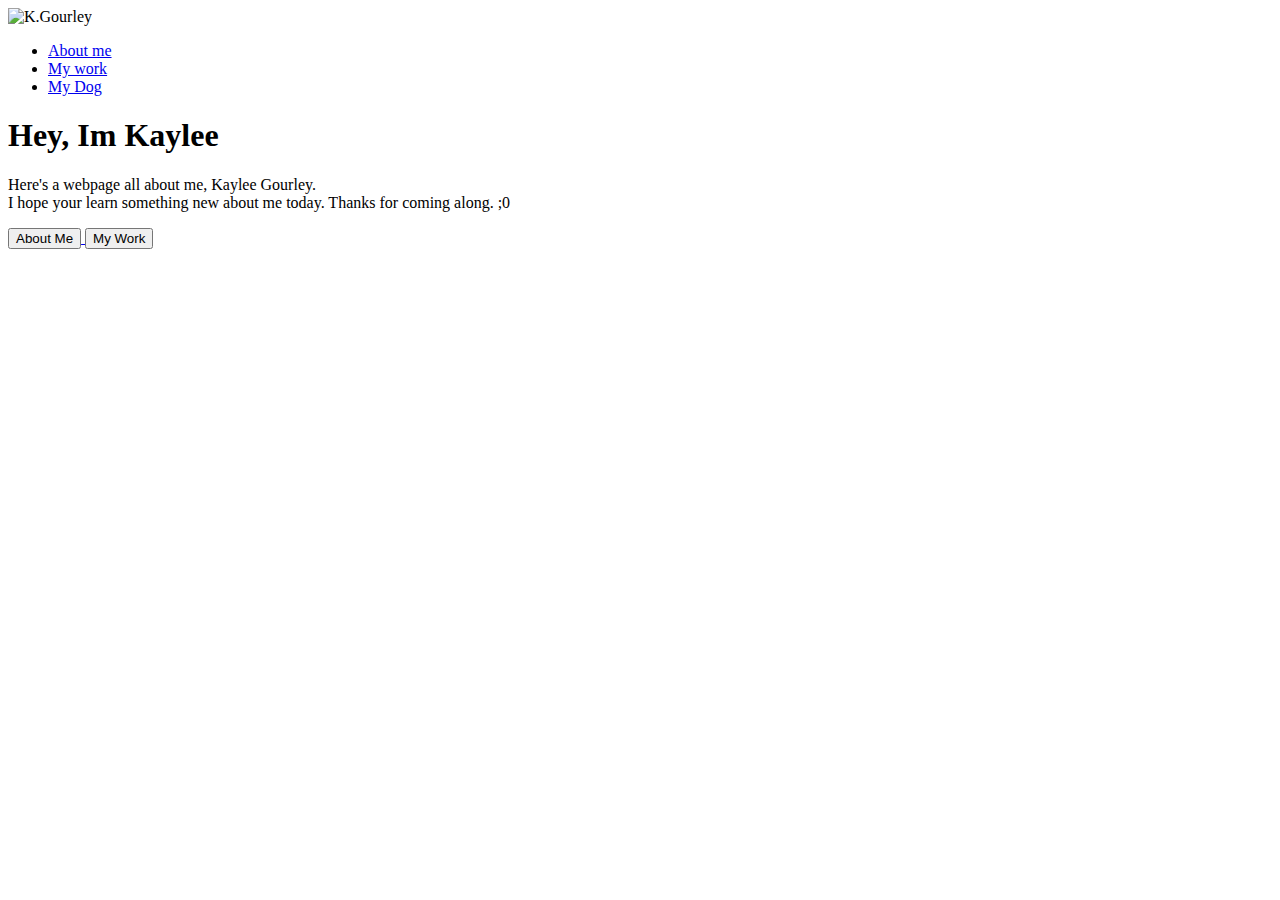
==== index.html @ 7f9a9280 "Add files via upload" ====
<!-- Kaylee Gourley 
CICS 115 
Mini Project 
 
Requirments
_______________________
minimum five pages 
two external links 
one external Css Seet that spans the whole website 
5 images 
a list 
table 
-->

<!DOCTYPE html>
<html lang="en">

<head>
    <meta charset="UTF-8">
    <meta name="viewport" content="width=device-width, initial-scale=1.0">
    <title>Kaylee Gourley</title>
    <link rel="stylesheet" href="Style.css">
</head>

<body>
    <div class="hero">
        <div class="navbar">
            <img src="img/Name-W.png" alt="K.Gourley" class="logo">
            <ul>
                <li> <a href="About.html">About me</a></li>
                <li> <a href="work.html">My work</a></li>
                <li> <a href="Ellie.html">My Dog</a></li>
            </ul>
        </div>


        <div class="content">
            <h1>Hey, Im Kaylee</h1>
            <p>Here's a webpage all about me, Kaylee Gourley.
                <br>
                I hope your learn something new about me today. Thanks for coming along. ;0
            </p>
            <div>
                <a href="/Mini-Project-v2/About.html">
                    <button type="button"> About Me</button>
                </a>
                <a href="/Mini-Project-v2/work.html">
                    <button type="button"> My Work</button>
                </a>
                <!-- how do i get these elements to link the the other pages properly? 
                -Had to refrence the folder in the project.  -->

            </div>


        </div>
    </div>


</body>

</html>
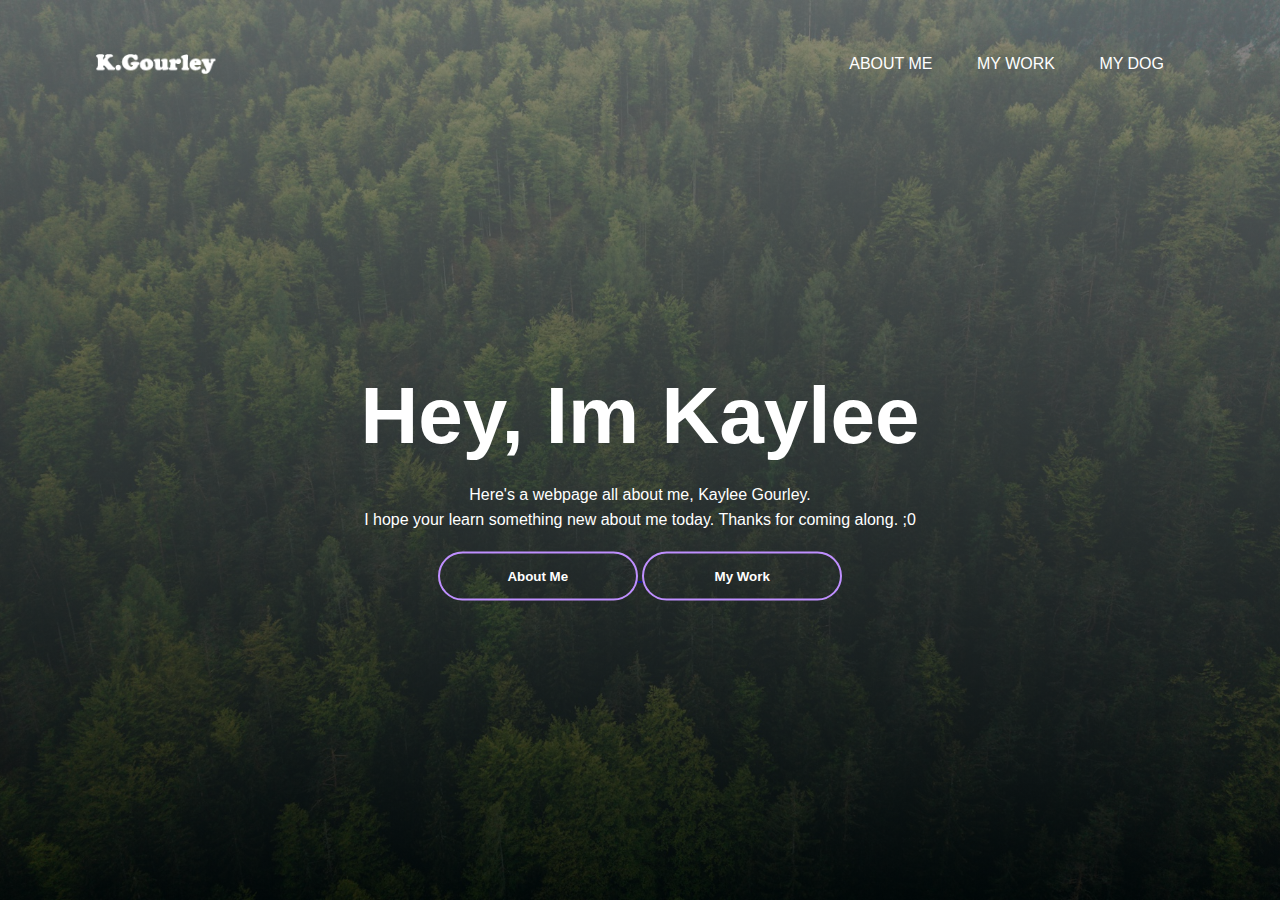
==== commit 34245a0e: "Add files via upload" ====
--- a/index.html
+++ b/index.html
@@ -41,10 +41,10 @@
                 I hope your learn something new about me today. Thanks for coming along. ;0
             </p>
             <div>
-                <a href="/Mini-Project-v2/About.html">
+                <a href="About.html">
                     <button type="button"> About Me</button>
                 </a>
-                <a href="/Mini-Project-v2/work.html">
+                <a href="work.html">
                     <button type="button"> My Work</button>
                 </a>
                 <!-- how do i get these elements to link the the other pages properly? 
--- a/Style.css
+++ b/Style.css
@@ -0,0 +1,372 @@
+/* kaylee gourley 
+cics 115
+mini oproject */
+*{
+    margin: 0;
+    padding: 0;
+    font-family: sans-serif;
+}
+
+.hero {
+    width: 100%;
+    height: 100vh;
+    background-image: linear-gradient(rgba(122, 121, 121, 0.75), rgba(0, 0, 0, 0.75)), url(img/adam-vradenburg-_gu7E90QChU-unsplash-2.jpg);
+    background-size: cover;
+    background-position: center;
+}
+
+.navbar {
+    width: 85%;
+    margin: auto;
+    padding: 35px 0;
+    display: flex;
+    align-items: center;
+    justify-content: space-between;
+    /* justified makes it center the spaces in the text */
+}
+
+.logo {
+    width: 120px;
+    cursor: pointer;
+}
+
+.navbar ul li {
+    list-style: none;
+    display: inline-block;
+    margin: 20px;
+
+}
+
+.navbar ul li a {
+    text-decoration: none;
+    color: white;
+    text-transform: uppercase;
+}
+
+.navbar ul li a:hover {
+    color: lavender
+}
+
+.navbar ul li a:active {
+    color: blueviolet
+}
+
+.content {
+    width: 100%;
+    position: absolute;
+    top: 50%;
+    transform: translateY(-50%);
+    /* transform makes it be centered in the middle of the section */
+    text-align: center;
+    color: #fff;
+}
+
+.content h1 {
+    font-size: 80px;
+    margin-top: 70px;
+}
+
+.content p {
+    margin: 20px auto;
+    font-weight: 100;
+    line-height: 25px;
+
+}
+
+button {
+    width: 200px;
+    padding: 15px 0;
+    text-align: center;
+    margin: 20px 10 px;
+    border-radius: 25px;
+    font-weight: bold;
+    border: 2px solid #bf8fff;
+    background: transparent;
+    color: #fff;
+    cursor: pointer;
+}
+
+/* ellie/dog sectiion */
+.ellieHero {
+    width: 100%;
+    height: 100vh;
+    background-image: linear-gradient(rgba(122, 121, 121, 0.75), rgba(0, 0, 0, 0.75)), url(img/ryan-stone-bpcOR-sES5w-unsplash.jpg);
+    background-size: cover;
+    background-position: center;
+}
+
+.ellie p {
+    margin: 5px;
+}
+
+.ellie {
+    width: 90%;
+    position: absolute;
+    top: 50%;
+    transform: translateY(-50%);
+    /* transform makes it be centered in the middle of the section */
+    text-align: left;
+    color: #fff;
+    margin: 0 0 0 50px;
+}
+
+.dogpicture {
+    width: 250px;
+    height: 250px;
+    background-image: url(img/ellieMae.png);
+    position: fixed;
+    align-items: center;
+    right: 75px;
+
+    /* margin: 50px; */
+
+}
+
+.elliecontent {
+    margin: 50px;
+
+}
+
+.elliecontent h2 {
+    margin: 0 0 5px 0;
+    color: #4e208a;
+}
+
+/* about section  */
+
+.abouthero {
+    width: 100%;
+    height: 100vh;
+    background-image: linear-gradient(rgba(122, 121, 121, 0.75), rgba(0, 0, 0, 0.75)), url(img/sharissa-johnson-Yis49IPlFws-unsplash.jpg);
+    background-size: cover;
+    background-position: center;
+}
+
+.aboutcontent {
+    width: 100%;
+    position: absolute;
+    top: 50%;
+    transform: translateY(-50%);
+    /* transform makes it be centered in the middle of the section */
+    text-align: left;
+    color: #fff;
+    /* margin: 50px; */
+
+
+}
+
+.aboutcontent h1 {
+    font-size: 80px;
+    margin-top: 70px;
+    margin-left: 50px;
+    color: #bf8fff;
+}
+
+.aboutcontent p {
+    margin: 20px auto;
+    font-weight: 100;
+    line-height: 25px;
+    margin-left: 50px;
+
+}
+
+.me {
+    width: 250px;
+    height: 250px;
+    background-image: url(img/IMG_5629.jpeg);
+    background-size: cover;
+    position: fixed;
+    top: 10px;
+    right: 75px;
+    margin: 50px;
+}
+
+table {
+    margin: 50px;
+    padding: 15px;
+}
+
+caption {
+    font-size: 20px;
+    color: #4e208a;
+    margin-bottom: 10px;
+}
+
+.aboutsection {
+    width: 65%;
+    margin: 50px;
+}
+
+.aboutsection h2 {
+    margin-bottom: 15px;
+    color: #4e208a;
+}
+
+
+
+/* portfolio section */
+
+.navbar {
+    width: 85%;
+    margin: auto;
+    padding: 35px 0;
+    display: flex;
+    align-items: center;
+    justify-content: space-between;
+    /* justified makes it center the spaces in the text */
+}
+
+.navbar2 {
+    width: 85%;
+    margin: auto;
+    padding: 35px 0;
+    display: flex;
+    align-items: center;
+    justify-content: space-between;
+    /* justified makes it center the spaces in the text */
+}
+
+.logo {
+    width: 120px;
+    cursor: pointer;
+}
+
+.navbar2 ul li {
+    list-style: none;
+    display: inline-block;
+    margin: 20px;
+
+}
+
+.navbar2 ul li a {
+    text-decoration: none;
+    color: rgb(0, 0, 0);
+    text-transform: uppercase;
+}
+
+.navbar2 ul li a:hover {
+    color: rgb(175, 175, 243)
+}
+
+.navbar2 ul li a:active {
+    color: blueviolet
+}
+
+* {
+    margin: 0%;
+    padding: 0%;
+    box-sizing: border-box;
+}
+
+.container {
+    display: flex;
+    flex-direction: column;
+    justify-content: center;
+    align-content: center;
+    text-align: center;
+    margin: 40px 20px 0 20px;
+}
+
+.heading h1 {
+    padding-bottom: 60px;
+    color: #4e208a;
+}
+
+.container .box {
+    display: flex;
+    flex-direction: row;
+    justify-content: space-between;
+}
+
+.container .box .dream {
+    display: flex;
+    flex-direction: column;
+    width: 32%;
+}
+
+.container .box .dream img {
+    width: 100%;
+    padding-bottom: 10px;
+    border-radius: 5px;
+}
+
+.container button {
+    width: 200px;
+    padding: 15px 0;
+    text-align: center;
+    margin: 20px 10 px;
+    border-radius: 25px;
+    font-weight: bold;
+    border: 2px solid #bf8fff;
+    background: transparent;
+    color: #000000;
+    cursor: pointer;
+}
+
+.floatleft {
+    float: left;
+}
+
+.floatright {
+    float: right;
+}
+
+.clearfloat {
+    clear: both;
+}
+
+body h2 {
+    color: #4e208a;
+    margin: 0 0 5px 50px;
+}
+
+/* quiz / form thing  */
+
+.QuizHero {
+    width: 100%;
+    height: 20vh;
+    background-image: linear-gradient(rgba(122, 121, 121, 0.75), rgba(0, 0, 0, 0.75)), url(img/ryan-stone-bpcOR-sES5w-unsplash.jpg);
+    background-size: cover;
+    background-position: center;
+
+}
+
+.blackb button {
+    color: #000000;
+    margin: 10px 0px 0px 50px;
+}
+
+
+/* gd form */
+input[type=text],
+select,
+textarea {
+    width: 100%;
+    padding: 10px;
+    border: 1px solid #cfe8fb;
+    border-radius: 5px;
+    box-sizing: border-box;
+    margin-top: 6px;
+    margin-bottom: 16px;
+    resize: vertical
+}
+
+input[type=submit] {
+    background-color: #0473aa;
+    color: white;
+    padding: 12px 20px;
+    border: none;
+    border-radius: 4px;
+    cursor: pointer;
+}
+
+input[type=submit]:hover {
+    background-color: #bf8fff;
+}
+
+
+.container3 {
+    border-radius: 5px;
+    background-color: #f2f2f2;
+    padding: 20px;
+}